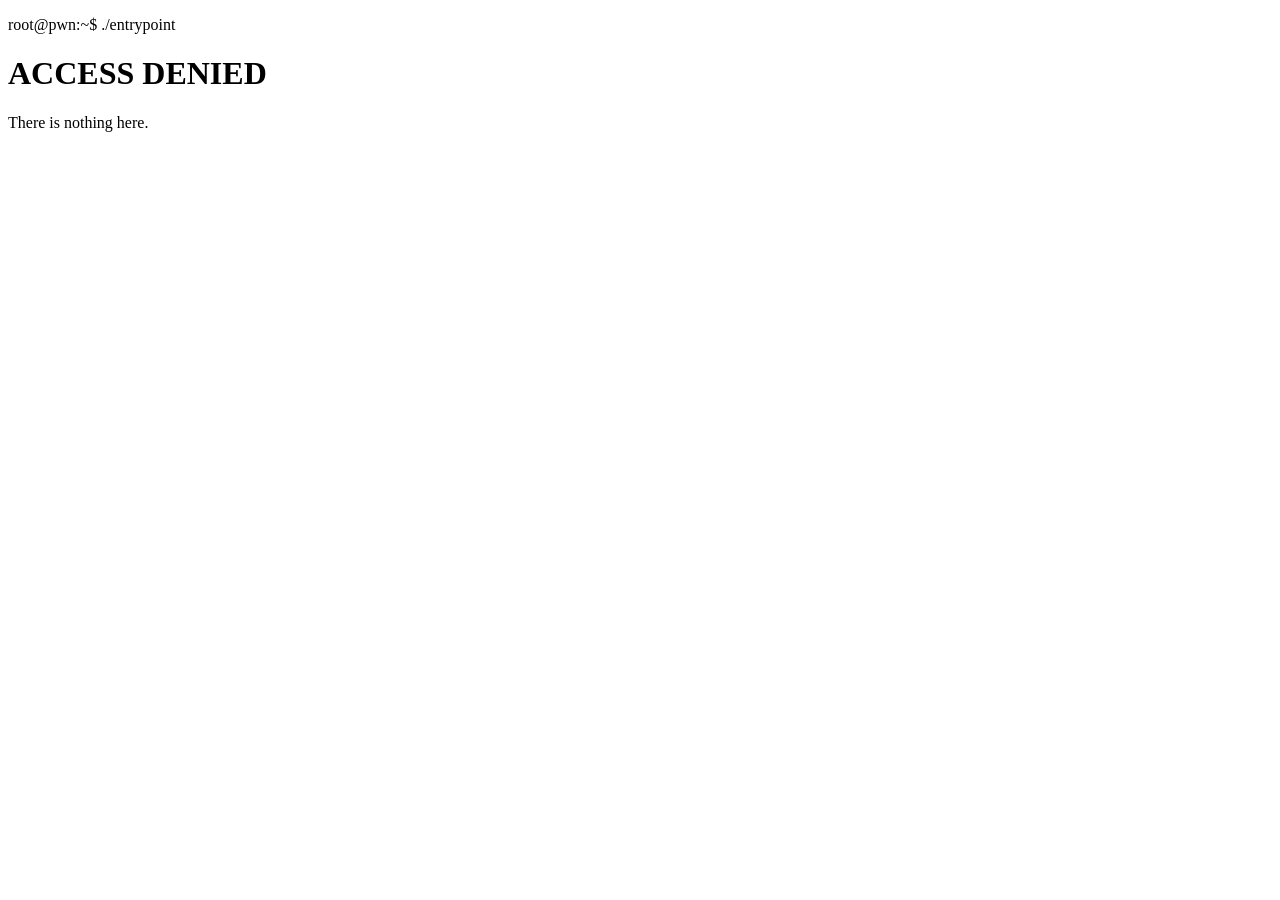
==== index.html @ 1f5c4738 "Add ARG landing page" ====
<!DOCTYPE html>
<html lang="en">
<head>
    <meta charset="UTF-8">
    <meta name="viewport" content="width=device-width, initial-scale=1.0">
    <title>PWN</title>
    <link rel="stylesheet" href="style.css">
</head>
<body>
    <main class="terminal">
        <p class="prompt">root@pwn:~$ ./entrypoint</p>
        <h1>ACCESS DENIED</h1>
        <p>There is nothing here.</p>
    </main>
</body>
</html>
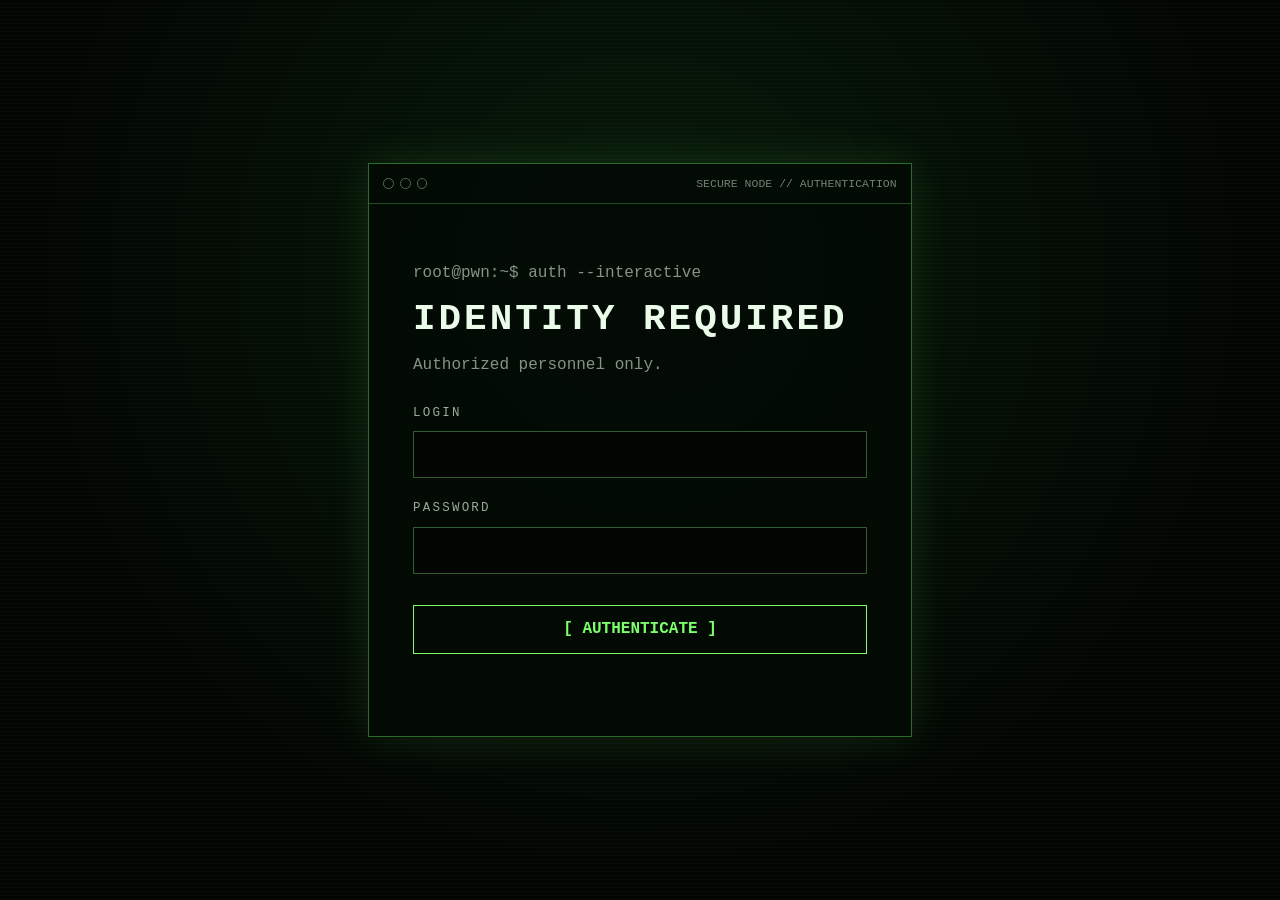
==== commit 789d0423: "Add beginner login challenge" ====
--- a/index.html
+++ b/index.html
@@ -3,14 +3,52 @@
 <head>
     <meta charset="UTF-8">
     <meta name="viewport" content="width=device-width, initial-scale=1.0">
-    <title>PWN</title>
+    <title>PWN // AUTH GATE</title>
     <link rel="stylesheet" href="style.css">
 </head>
 <body>
+    <!--
+        [INCIDENT REPORT #05]
+        Во время проверки обнаружена утечка внутреннего диалога администраторов.
+        Один из сотрудников оставил файл доступным извне.
+        Ссылка на утекший файл: leak/admin-chat.txt
+    -->
+    <a href="leak/admin-chat.txt" hidden>Открыть утекший диалог администраторов</a>
+
     <main class="terminal">
-        <p class="prompt">root@pwn:~$ ./entrypoint</p>
-        <h1>ACCESS DENIED</h1>
-        <p>There is nothing here.</p>
+        <div class="terminal-bar">
+            <span></span><span></span><span></span>
+            <p>SECURE NODE // AUTHENTICATION</p>
+        </div>
+
+        <section id="login-panel">
+            <p class="prompt">root@pwn:~$ auth --interactive</p>
+            <h1>IDENTITY REQUIRED</h1>
+            <p class="muted">Authorized personnel only.</p>
+
+            <form id="login-form" autocomplete="off">
+                <label for="login">LOGIN</label>
+                <input id="login" name="login" type="text" required spellcheck="false">
+
+                <label for="password">PASSWORD</label>
+                <input id="password" name="password" type="password" required>
+
+                <button type="submit">[ AUTHENTICATE ]</button>
+                <p id="status" class="status" aria-live="polite"></p>
+            </form>
+        </section>
+
+        <section id="success-panel" class="success" hidden>
+            <p class="prompt">root@pwn:~$ access --granted</p>
+            <h1>ACCESS GRANTED</h1>
+            <p>Level 01 complete.</p>
+            <p class="flag-label">FLAG</p>
+            <code id="flag"></code>
+            <p class="submit-note">Отправьте флаг данному человеку в Telegram:</p>
+            <a class="telegram" href="https://t.me/KlevNice" target="_blank" rel="noopener noreferrer">@KlevNice</a>
+        </section>
     </main>
+
+    <script src="script.js"></script>
 </body>
 </html>
--- a/style.css
+++ b/style.css
@@ -0,0 +1,154 @@
+:root {
+    color-scheme: dark;
+    font-family: "Courier New", monospace;
+    background: #030603;
+    color: #7cff6b;
+}
+
+* {
+    box-sizing: border-box;
+}
+
+body {
+    min-height: 100vh;
+    margin: 0;
+    display: grid;
+    place-items: center;
+    padding: 1.25rem;
+    background:
+        radial-gradient(circle at 50% 30%, rgba(52, 255, 87, 0.08), transparent 38rem),
+        repeating-linear-gradient(
+            0deg,
+            rgba(124, 255, 107, 0.025) 0,
+            rgba(124, 255, 107, 0.025) 1px,
+            transparent 1px,
+            transparent 4px
+        ),
+        #030603;
+}
+
+.terminal {
+    width: min(34rem, 100%);
+    border: 1px solid #2a6b29;
+    background: rgba(3, 10, 4, 0.92);
+    box-shadow: 0 0 40px rgba(124, 255, 107, 0.12);
+}
+
+.terminal-bar {
+    display: flex;
+    align-items: center;
+    gap: 0.4rem;
+    min-height: 2.5rem;
+    padding: 0 0.9rem;
+    border-bottom: 1px solid #204c20;
+    color: #718071;
+    font-size: 0.72rem;
+}
+
+.terminal-bar span {
+    width: 0.65rem;
+    height: 0.65rem;
+    border: 1px solid #477047;
+    border-radius: 50%;
+}
+
+.terminal-bar p {
+    margin: 0 0 0 auto;
+}
+
+section {
+    padding: clamp(1.5rem, 6vw, 2.75rem);
+}
+
+.prompt,
+.muted {
+    color: #879387;
+}
+
+h1 {
+    margin: 0.9rem 0;
+    color: #eafbea;
+    font-size: clamp(1.65rem, 7vw, 2.35rem);
+    letter-spacing: 0.08em;
+}
+
+form {
+    display: grid;
+    gap: 0.7rem;
+    margin-top: 2rem;
+}
+
+label,
+.flag-label {
+    color: #9bac9b;
+    font-size: 0.78rem;
+    letter-spacing: 0.18em;
+}
+
+input {
+    width: 100%;
+    margin-bottom: 0.75rem;
+    padding: 0.85rem 0.9rem;
+    border: 1px solid #315c31;
+    outline: none;
+    background: #020502;
+    color: #7cff6b;
+    font: inherit;
+}
+
+input:focus {
+    border-color: #7cff6b;
+    box-shadow: 0 0 0 2px rgba(124, 255, 107, 0.12);
+}
+
+button {
+    margin-top: 0.5rem;
+    padding: 0.9rem;
+    border: 1px solid #7cff6b;
+    background: transparent;
+    color: #7cff6b;
+    font: inherit;
+    font-weight: bold;
+    cursor: pointer;
+}
+
+button:hover,
+button:focus-visible {
+    background: #7cff6b;
+    color: #031003;
+}
+
+.status {
+    min-height: 1.2rem;
+    margin: 0.5rem 0 0;
+    color: #ff6767;
+}
+
+.success h1 {
+    color: #7cff6b;
+}
+
+code {
+    display: block;
+    margin: 0.75rem 0 1.75rem;
+    padding: 1rem;
+    overflow-wrap: anywhere;
+    border: 1px dashed #7cff6b;
+    color: #fff;
+    font-size: 1.05rem;
+}
+
+.submit-note {
+    margin-bottom: 0.5rem;
+    color: #c7d3c7;
+}
+
+.telegram {
+    color: #63b7ff;
+    font-size: 1.2rem;
+    font-weight: bold;
+}
+
+[hidden] {
+    display: none !important;
+}
